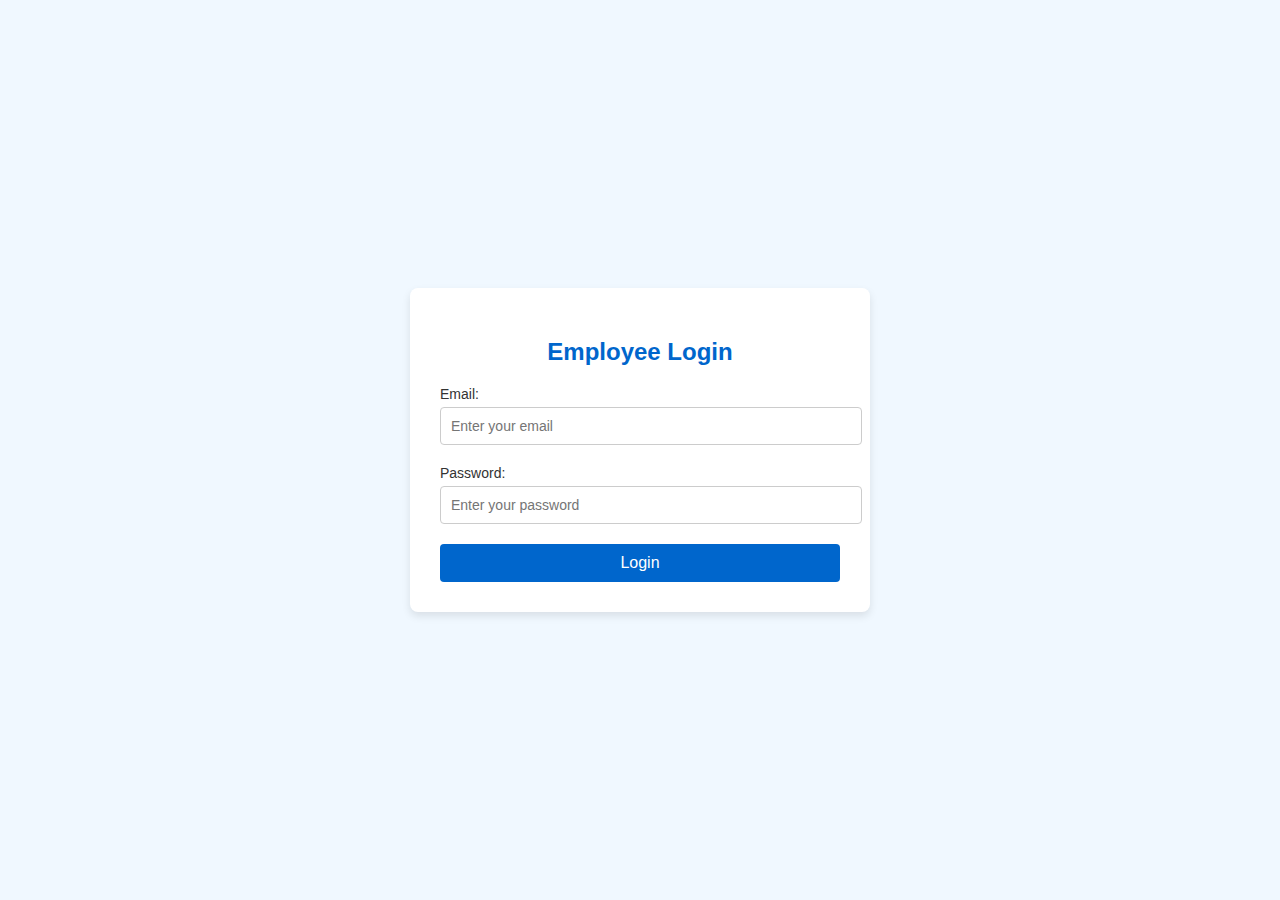
==== index.html @ 0ee43c3a "Add files via upload" ====
<!DOCTYPE html>
<html lang="en">
<head>
    <meta charset="UTF-8">
    <meta name="viewport" content="width=device-width, initial-scale=1.0">
    <title>Employee Login</title>
    <link rel="stylesheet" href="styles.css">
</head>
<body>
    <div class="container">
        <h2>Employee Login</h2>
        <form id="login-form" action="https://script.google.com/macros/s/AKfycbwb-eqY_s93FuDE_RzeUXc710tUDcoCmrLFklqc18sKYwNlXj0yWr7CAJQEr9Icgg0QFA/exec" method="POST" onsubmit="handleSubmit(event)">
            <div class="input-field">
                <label for="email">Email:</label>
                <input type="email" id="email" name="email" placeholder="Enter your email" required>
            </div>
            <div class="input-field">
                <label for="password">Password:</label>
                <input type="password" id="password" name="password" placeholder="Enter your password" required>
            </div>
            <button type="submit" class="btn">Login</button>
        </form>
    </div>

    <script src="app.js"></script>
</body>
</html>
---- styles.css ----
body {
    font-family: Arial, sans-serif;
    background-color: #e6f1fa;
    display: flex;
    justify-content: center;
    align-items: center;
    height: 100vh;
    margin: 0;
}

.container {
    background-color: #fff;
    padding: 30px;
    border-radius: 8px;
    box-shadow: 0 4px 8px rgba(0, 0, 0, 0.1);
    width: 100%;
    max-width: 400px;
}

h2 {
    text-align: center;
    color: #0066cc;
}

.input-field {
    margin-bottom: 20px;
}

.input-field label {
    display: block;
    color: #333;
    font-size: 14px;
}

.input-field input {
    width: 100%;
    padding: 10px;
    font-size: 14px;
    margin-top: 5px;
    border: 1px solid #ccc;
    border-radius: 4px;
}

.btn {
    background-color: #0066cc;
    color: white;
    padding: 10px 15px;
    border: none;
    border-radius: 4px;
    width: 100%;
    cursor: pointer;
    font-size: 16px;
}

.btn:hover {
    background-color: #005bb5;
}


/* Base styling for the success page */
body {
    font-family: Arial, sans-serif;
    background-color: #f0f8ff;
    display: flex;
    justify-content: center;
    align-items: center;
    height: 100vh;
    margin: 0;
}

.success-container {
    text-align: center;
    padding: 30px;
    background-color: #ffffff;
    border-radius: 8px;
    box-shadow: 0 4px 8px rgba(0, 0, 0, 0.1);
    width: 100%;
    max-width: 400px;
}

h1 {
    color: #0066cc;
}

.loader {
    border: 8px solid #f3f3f3; /* Light gray */
    border-top: 8px solid #3498db; /* Blue color */
    border-radius: 50%;
    width: 50px;
    height: 50px;
    animation: spin 2s linear infinite;
    margin: 20px auto;
}

@keyframes spin {
    0% { transform: rotate(0deg); }
    100% { transform: rotate(360deg); }
}

p {
    color: #555;
}
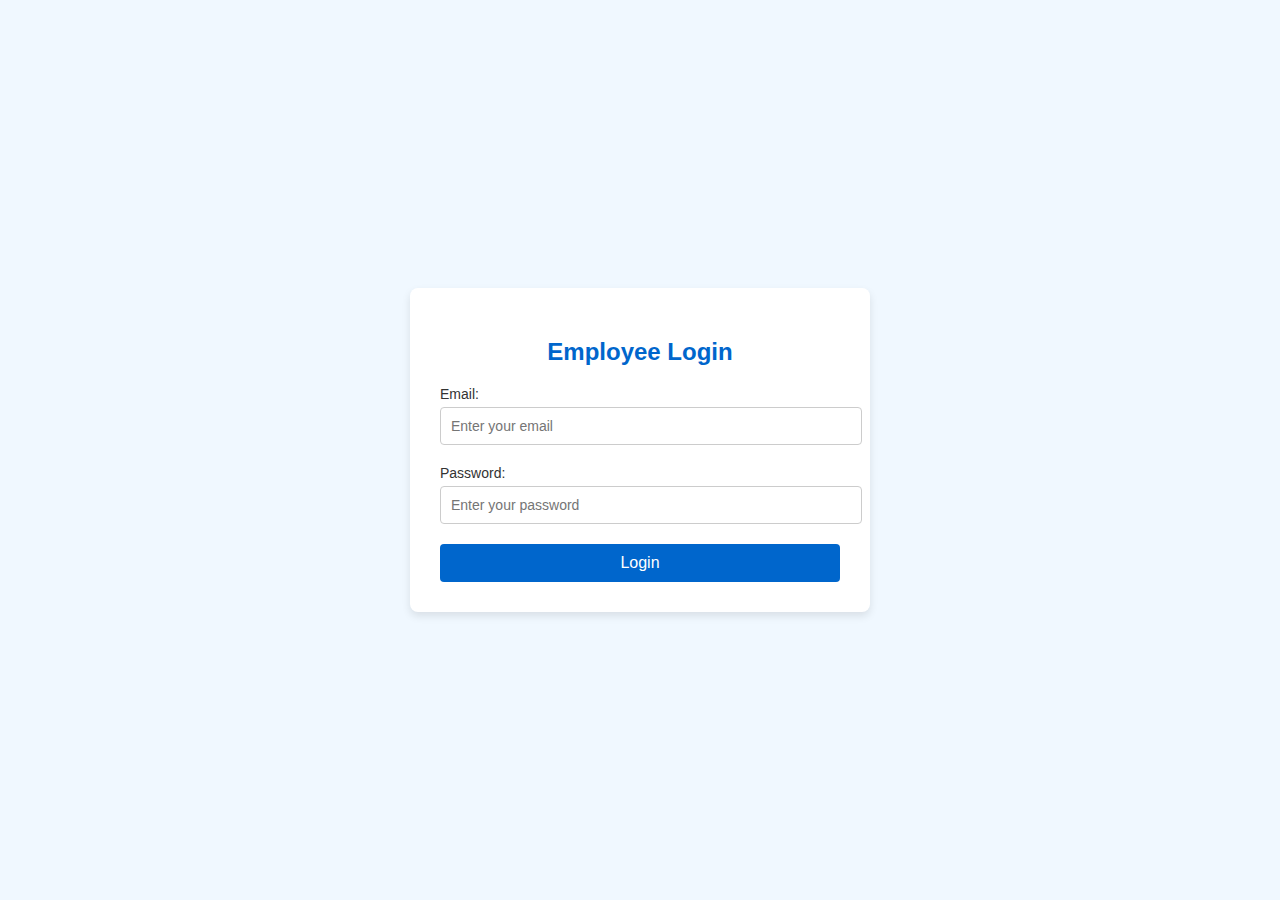
==== commit 29f04ed9: "Update index.html" ====
--- a/index.html
+++ b/index.html
@@ -3,13 +3,13 @@
 <head>
     <meta charset="UTF-8">
     <meta name="viewport" content="width=device-width, initial-scale=1.0">
-    <title>Employee Login</title>
+    <title>Login</title>
     <link rel="stylesheet" href="styles.css">
 </head>
 <body>
     <div class="container">
         <h2>Employee Login</h2>
-        <form id="login-form" action="https://script.google.com/macros/s/AKfycbwb-eqY_s93FuDE_RzeUXc710tUDcoCmrLFklqc18sKYwNlXj0yWr7CAJQEr9Icgg0QFA/exec" method="POST" onsubmit="handleSubmit(event)">
+        <form id="login-form" onsubmit="handleSubmit(event)">
             <div class="input-field">
                 <label for="email">Email:</label>
                 <input type="email" id="email" name="email" placeholder="Enter your email" required>
--- a/styles.css
+++ b/styles.css
@@ -88,7 +88,7 @@
     border-radius: 50%;
     width: 50px;
     height: 50px;
-    animation: spin 2s linear infinite;
+    animation: spin 2s linear infinite; /* Infinite rotation */
     margin: 20px auto;
 }
 
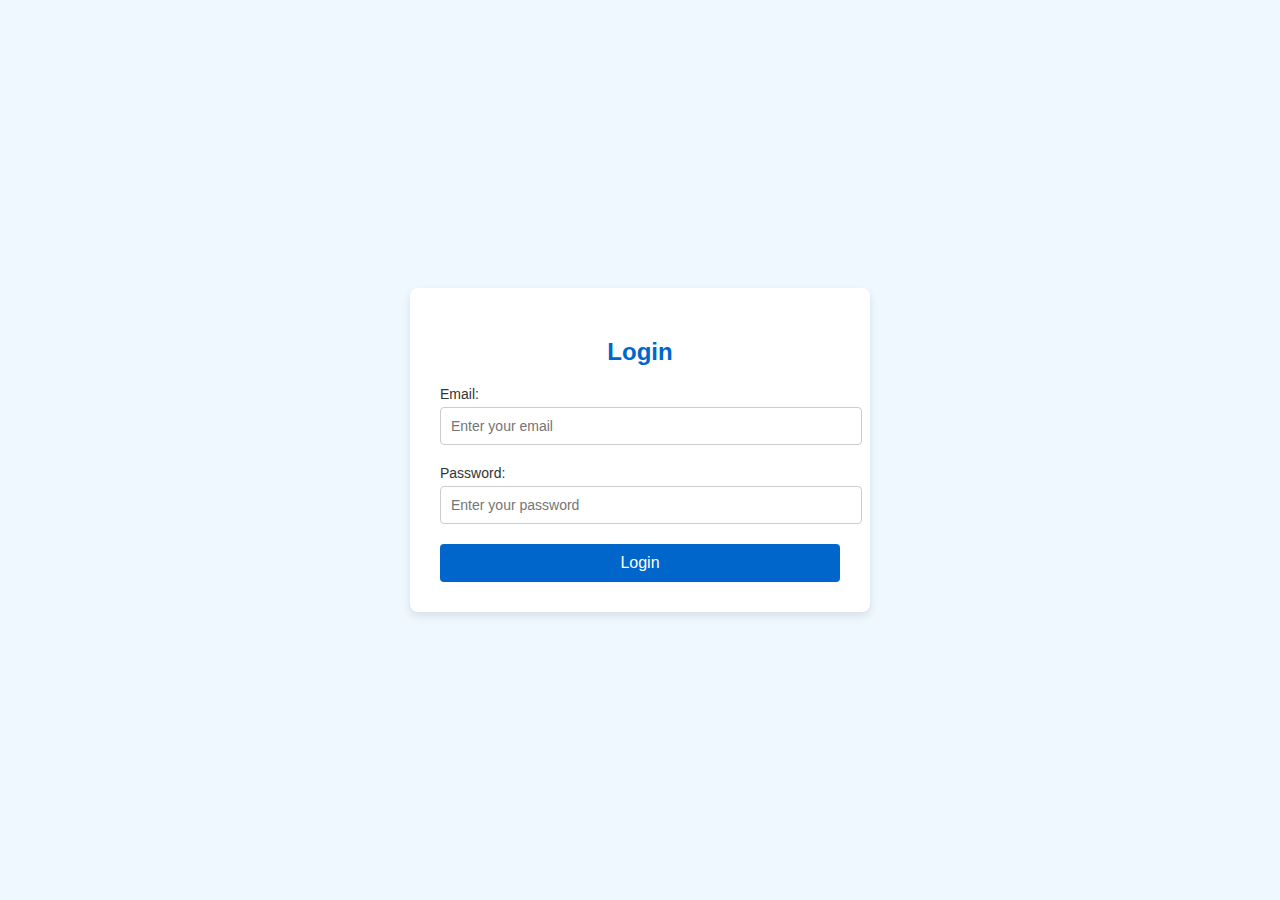
==== commit 16d2b960: "Update index.html" ====
--- a/index.html
+++ b/index.html
@@ -8,7 +8,7 @@
 </head>
 <body>
     <div class="container">
-        <h2>Employee Login</h2>
+        <h2>Login</h2>
         <form id="login-form" onsubmit="handleSubmit(event)">
             <div class="input-field">
                 <label for="email">Email:</label>
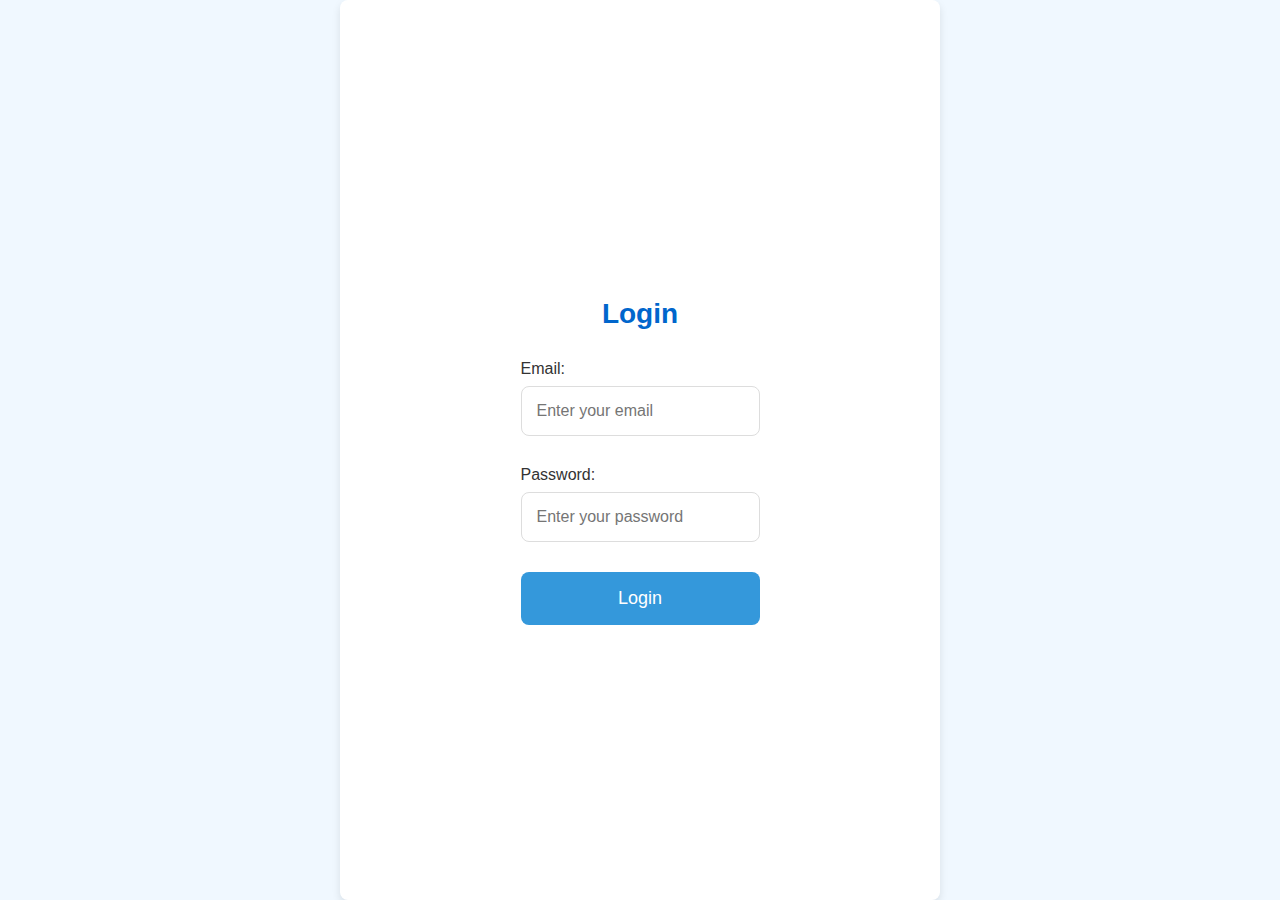
==== commit 79dc8fdf: "Update index.html" ====
--- a/index.html
+++ b/index.html
@@ -3,7 +3,7 @@
 <head>
     <meta charset="UTF-8">
     <meta name="viewport" content="width=device-width, initial-scale=1.0">
-    <title>Login</title>
+    <title>UoK ELECTIONS</title>
     <link rel="stylesheet" href="styles.css">
 </head>
 <body>
@@ -17,6 +17,7 @@
             <div class="input-field">
                 <label for="password">Password:</label>
                 <input type="password" id="password" name="password" placeholder="Enter your password" required>
+                <small id="password-error" style="color: red; display: none;">Password must be digits 0 to 9</small>
             </div>
             <button type="submit" class="btn">Login</button>
         </form>
--- a/styles.css
+++ b/styles.css
@@ -1,73 +1,80 @@
-body {
+/* Global styles for the body */
+body, html {
+    margin: 0;
+    padding: 0;
+    height: 100%; /* Ensure the body and html occupy the full height of the viewport */
+    width: 100%; /* Ensure the body and html occupy the full width of the viewport */
     font-family: Arial, sans-serif;
-    background-color: #e6f1fa;
     display: flex;
     justify-content: center;
     align-items: center;
-    height: 100vh;
-    margin: 0;
+    background-color: #f0f8ff; /* Light background color */
 }
 
+/* Styling for the login container */
 .container {
-    background-color: #fff;
-    padding: 30px;
+    background-color: white;
+    padding: 60px; /* Increase padding to make space for larger inputs */
     border-radius: 8px;
     box-shadow: 0 4px 8px rgba(0, 0, 0, 0.1);
     width: 100%;
-    max-width: 400px;
+    max-width: 600px; /* Increase max-width to give more room */
+    height: 100%; /* Make the container take up the full height of the viewport */
+    display: flex;
+    flex-direction: column;
+    justify-content: center;
+    align-items: center;
+    box-sizing: border-box;
 }
 
-h2 {
-    text-align: center;
+/* Heading style for login and success page */
+h2, h1 {
     color: #0066cc;
+    margin-bottom: 30px;
+    font-size: 28px; /* Increase heading font size */
 }
 
+/* Input field styling for the login form */
 .input-field {
-    margin-bottom: 20px;
+    margin-bottom: 30px; /* Increase space between inputs */
+    text-align: left;
+    width: 100%;
 }
 
 .input-field label {
     display: block;
+    margin-bottom: 8px;
+    font-size: 16px;
     color: #333;
-    font-size: 14px;
 }
 
 .input-field input {
-    width: 100%;
-    padding: 10px;
-    font-size: 14px;
-    margin-top: 5px;
-    border: 1px solid #ccc;
-    border-radius: 4px;
+    width: 100%;  /* Ensure inputs take full width of the container */
+    padding: 15px; /* Increase padding for larger input fields */
+    border: 1px solid #ddd;
+    border-radius: 8px;
+    font-size: 16px; /* Increase font size for better readability */
+    box-sizing: border-box; /* Ensures padding doesn't affect the overall width */
 }
 
-.btn {
-    background-color: #0066cc;
+/* Button styling */
+button.btn {
+    background-color: #3498db; /* Blue button */
     color: white;
-    padding: 10px 15px;
+    padding: 16px 20px; /* Increase padding for a larger button */
     border: none;
-    border-radius: 4px;
+    border-radius: 8px; /* Make the button corners rounder */
+    font-size: 18px; /* Larger font size for the button */
+    cursor: pointer;
     width: 100%;
-    cursor: pointer;
-    font-size: 16px;
+    transition: background-color 0.3s ease;
 }
 
-.btn:hover {
-    background-color: #005bb5;
+button.btn:hover {
+    background-color: #2980b9;
 }
 
-
-/* Base styling for the success page */
-body {
-    font-family: Arial, sans-serif;
-    background-color: #f0f8ff;
-    display: flex;
-    justify-content: center;
-    align-items: center;
-    height: 100vh;
-    margin: 0;
-}
-
+/* Success container styles */
 .success-container {
     text-align: center;
     padding: 30px;
@@ -75,11 +82,7 @@
     border-radius: 8px;
     box-shadow: 0 4px 8px rgba(0, 0, 0, 0.1);
     width: 100%;
-    max-width: 400px;
-}
-
-h1 {
-    color: #0066cc;
+    max-width: 600px;
 }
 
 .loader {
@@ -100,3 +103,35 @@
 p {
     color: #555;
 }
+
+/* Responsive Design for Smaller Screens */
+@media (max-width: 480px) {
+    .container {
+        padding: 30px; /* Slightly smaller padding on small screens */
+        width: 90%;  /* Make the container take up 90% of the screen width */
+        max-width: 100%; /* Allow full width on smaller screens */
+    }
+
+    h2, h1 {
+        font-size: 22px; /* Adjust heading font size for smaller screens */
+    }
+
+    .input-field input {
+        padding: 12px; /* Adjust padding in inputs */
+        font-size: 15px; /* Adjust font size */
+    }
+
+    button.btn {
+        padding: 14px 18px; /* Adjust button padding */
+        font-size: 16px; /* Adjust font size for smaller buttons */
+    }
+
+    .success-container {
+        padding: 20px; /* Less padding for success page */
+    }
+
+    .loader {
+        width: 40px; /* Smaller loader on small screens */
+        height: 40px;
+    }
+}
